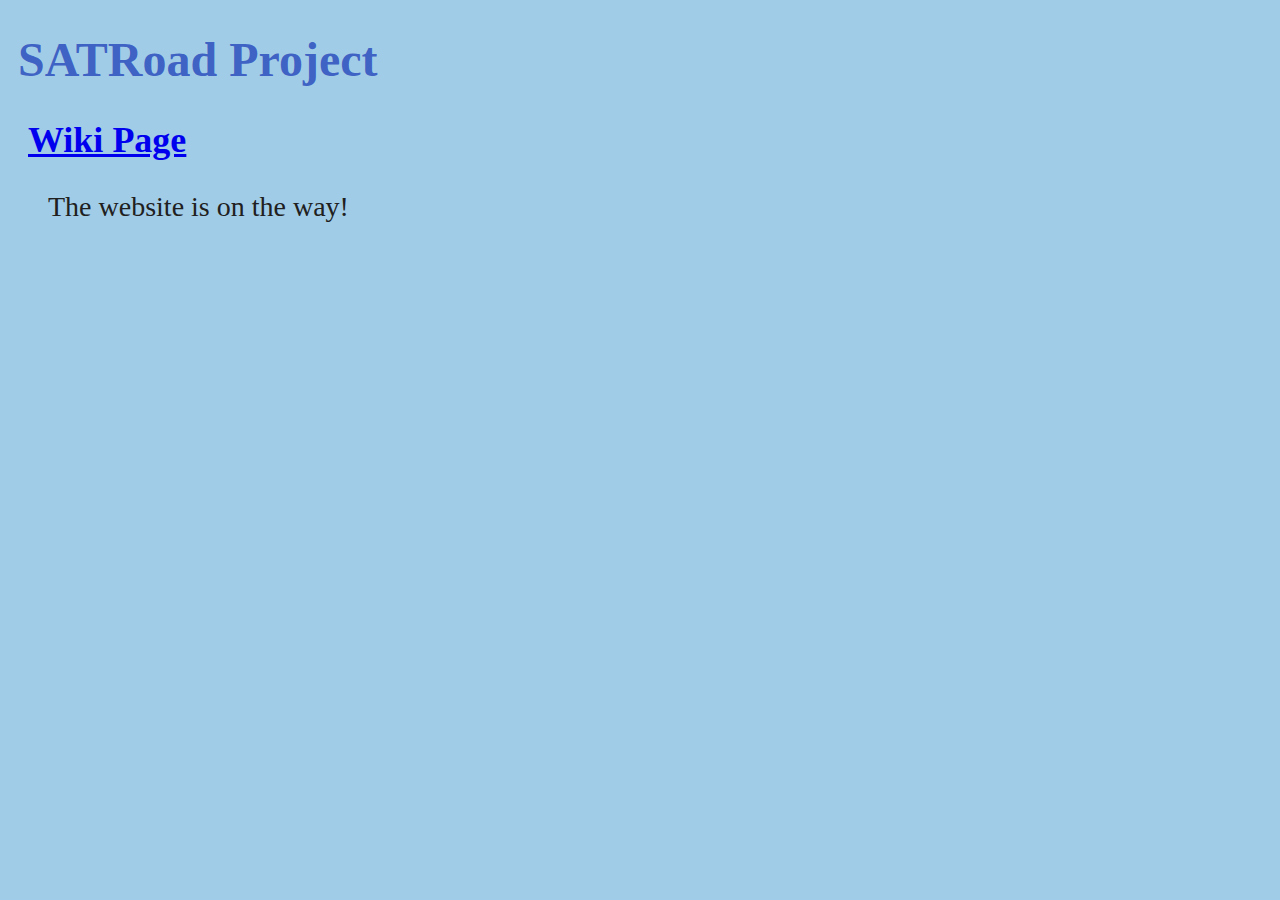
==== Index.html @ 612344d0 "Index.html created." ====
<!DOCTYPE html>
<html lang="en-US">

<head>
    <style>
    body {
        background-color: rgba(20, 128, 196, 0.4);
    }
    h1 {
        color: rgba(50, 84, 192, 0.90);
        font-size: 48px;
        margin-left: 10px;
    }
    h2 {
        color: rgba(50, 84, 192, 0.90);
        font-size: 36px;
        margin-left: 20px;
    }
    p {
        color: rgb(32, 32, 32);
        font-size: 28px;
        margin-left: 40px;
    }
    </style>
</head>

<body>
    <h1>SATRoad Project</h1>
    <h2>
        <a href="http://wiki.satroad.com">Wiki Page</a>
    </h2>
    <!-- <a href="http://smrl-aliyun-0x0001.oss-cn-qingdao.aliyuncs.com/Server_Structure.png">
        <img src="images/Server_Structure.png" width="800" alt="Server Structure">
    </a> -->
    <p> The website is on the way!</p>

</body>

</html>
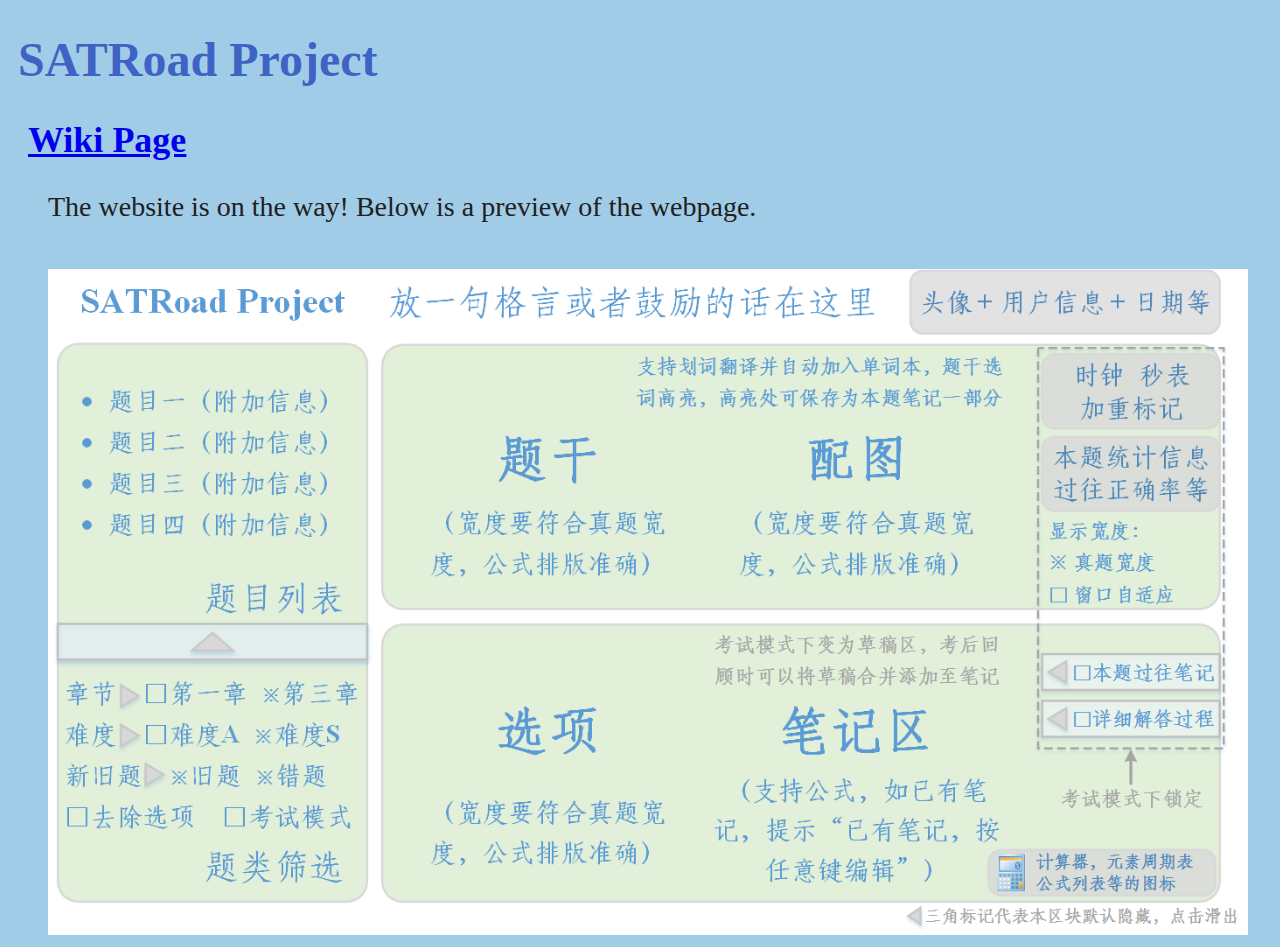
==== commit dcbed9a7: "Tags closed, color codes changed." ====
--- a/Index.html
+++ b/Index.html
@@ -1,39 +1,57 @@
 <!DOCTYPE html>
 <html lang="en-US">
+<head>
+    <title>Welcome to SATRoad</title>
+    <meta charset="UTF-8">
+    <style>
 
-<head>
-    <style>
     body {
         background-color: rgba(20, 128, 196, 0.4);
     }
+
     h1 {
+        /*background-color: rgba(100,100,10,0.5)*/
         color: rgba(50, 84, 192, 0.90);
         font-size: 48px;
         margin-left: 10px;
     }
+
     h2 {
+        /*background-color: rgba(100,100,10,0.5)*/
         color: rgba(50, 84, 192, 0.90);
         font-size: 36px;
         margin-left: 20px;
     }
+
     p {
-        color: rgb(32, 32, 32);
+        color: #202020;
         font-size: 28px;
+        margin-left: 40px;
+    }
+
+    img {
         margin-left: 40px;
     }
     </style>
 </head>
 
 <body>
+
     <h1>SATRoad Project</h1>
+
     <h2>
         <a href="http://wiki.satroad.com">Wiki Page</a>
     </h2>
+
     <!-- <a href="http://smrl-aliyun-0x0001.oss-cn-qingdao.aliyuncs.com/Server_Structure.png">
-        <img src="images/Server_Structure.png" width="800" alt="Server Structure">
+        <img src="images/Server_Structure.png" width="800" alt="Server Structure" />
     </a> -->
-    <p> The website is on the way!</p>
+
+    <p title="Our Progress"> The website is on the way! Below is a preview of the webpage.</p>
+
+    <br>
+
+    <img src="images/Webpage_View.png" alt="Webpage View" width="1200">
 
 </body>
-
 </html>
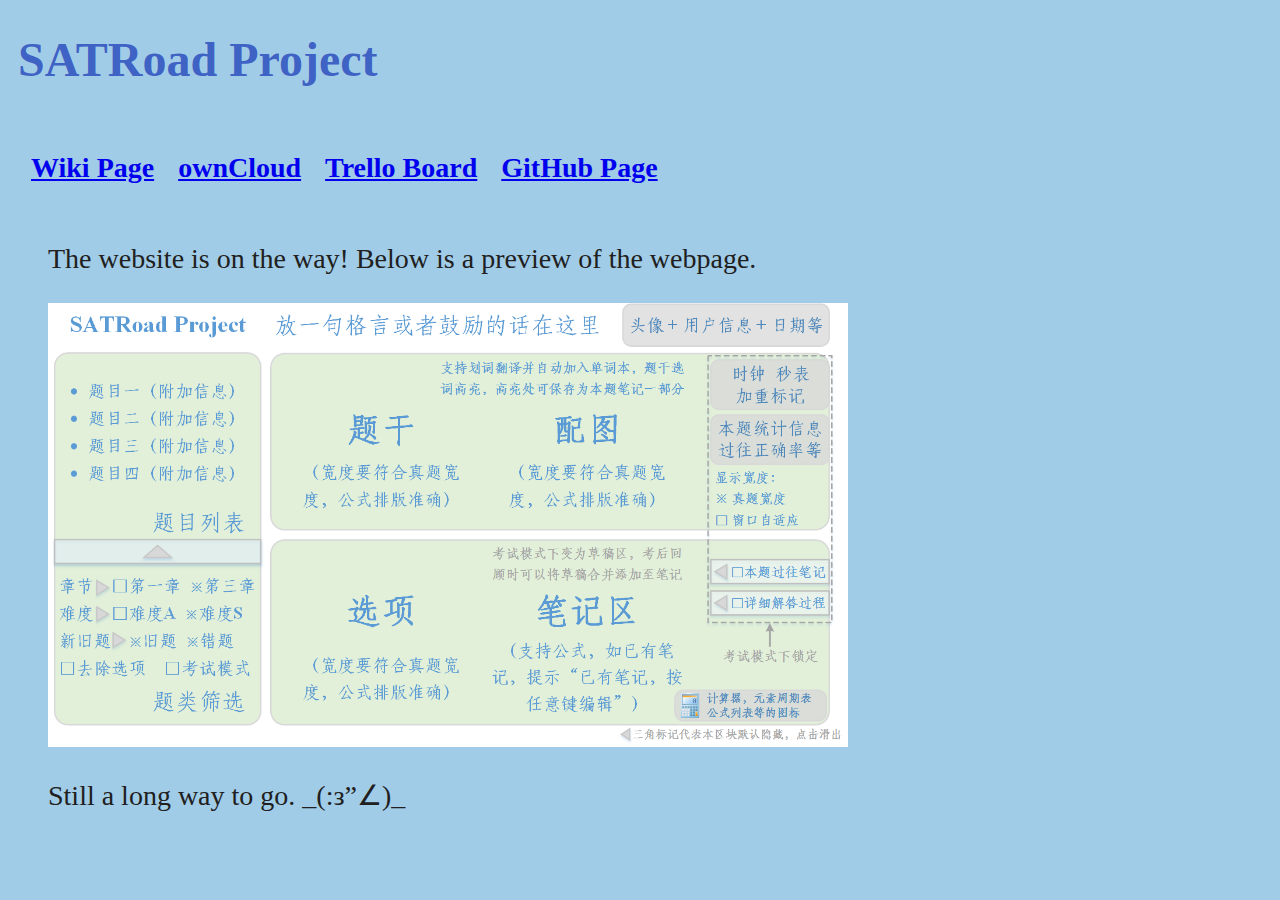
==== commit b9a8e95f: "Links to external resources added, using <table>." ====
--- a/Index.html
+++ b/Index.html
@@ -23,6 +23,13 @@
         margin-left: 20px;
     }
 
+    h3 {
+        /*background-color: rgba(100,100,10,0.5)*/
+        color: rgba(50, 84, 192, 0.90);
+        font-size: 28px;
+        margin-left: 20px;
+    }
+
     p {
         color: #202020;
         font-size: 28px;
@@ -36,22 +43,22 @@
 </head>
 
 <body>
-
-    <h1>SATRoad Project</h1>
-
-    <h2>
-        <a href="http://wiki.satroad.com">Wiki Page</a>
-    </h2>
-
-    <!-- <a href="http://smrl-aliyun-0x0001.oss-cn-qingdao.aliyuncs.com/Server_Structure.png">
-        <img src="images/Server_Structure.png" width="800" alt="Server Structure" />
-    </a> -->
+<table>
+    <tr>
+        <h1>SATRoad Project</h1>
+    </tr>
+    <tr>
+        <td><h3><a href="http://wiki.satroad.com">Wiki Page</a></h3></td>
+        <td><h3><a href="https://satroad.com/owncloud">ownCloud</a></h3></td>
+        <td><h3><a href="https://trello.com/b/fR2IezvX">Trello Board</a></h3></td>
+        <td><h3><a href="https://github.com/SATRoad">GitHub Page</a></h3></td>
+    </tr>
+</table>
 
     <p title="Our Progress"> The website is on the way! Below is a preview of the webpage.</p>
 
-    <br>
+    <img src="images/Webpage_View.png" alt="Webpage View" width="800">
 
-    <img src="images/Webpage_View.png" alt="Webpage View" width="1200">
-
+    <p> Still a long way to go. _(:з”∠)_</p>
 </body>
 </html>
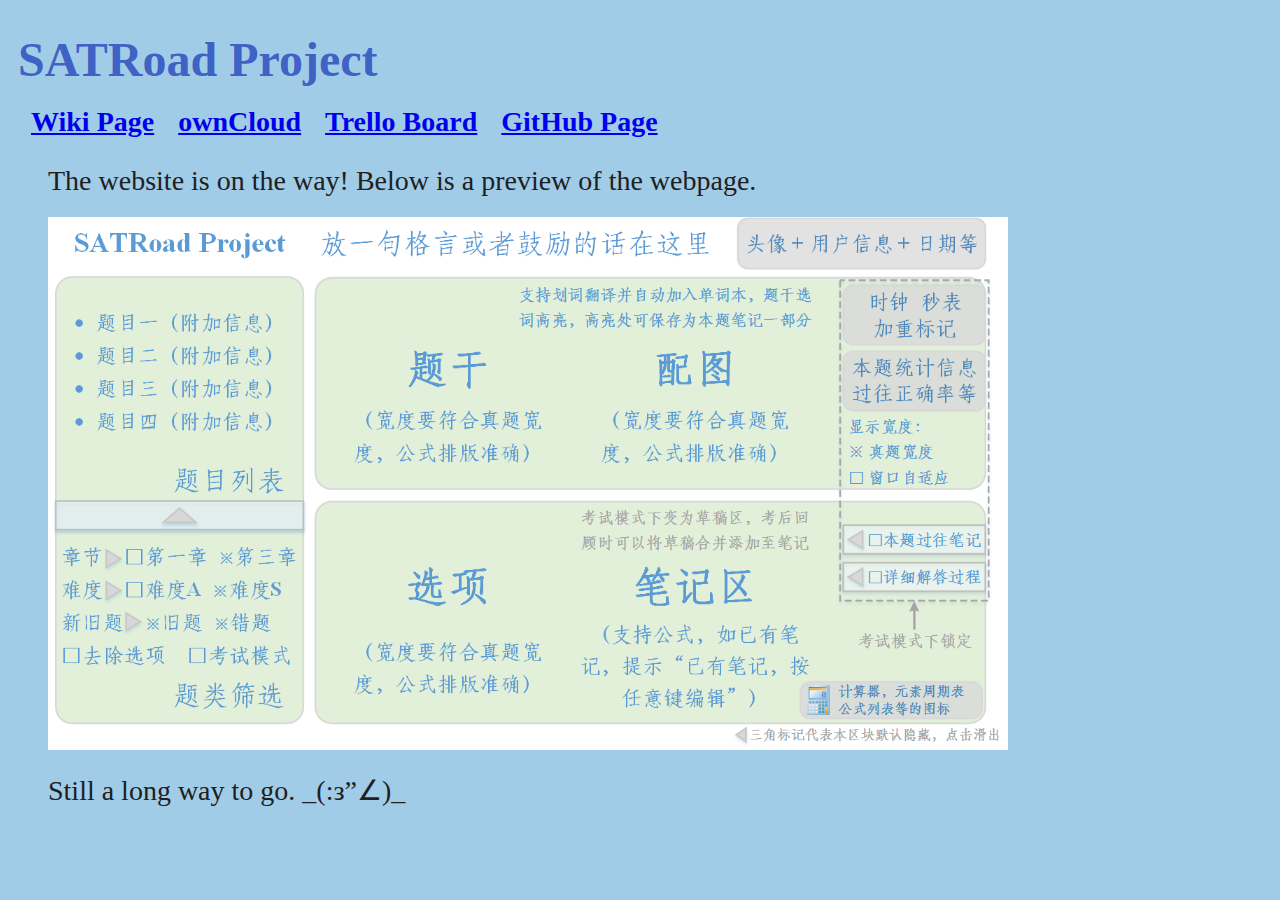
==== commit 7852be52: "Margin changed." ====
--- a/Index.html
+++ b/Index.html
@@ -14,6 +14,7 @@
         color: rgba(50, 84, 192, 0.90);
         font-size: 48px;
         margin-left: 10px;
+        margin-bottom: 10px;
     }
 
     h2 {
@@ -28,16 +29,25 @@
         color: rgba(50, 84, 192, 0.90);
         font-size: 28px;
         margin-left: 20px;
+        margin-top: 4px;
+        margin-bottom: 4px;
     }
 
     p {
         color: #202020;
         font-size: 28px;
         margin-left: 40px;
+        margin-top: 20px;
+        margin-bottom: 20px;
     }
 
     img {
         margin-left: 40px;
+    }
+
+    table {
+        margin-top: 10px;
+        margin-bottom: 10px;
     }
     </style>
 </head>
@@ -57,7 +67,7 @@
 
     <p title="Our Progress"> The website is on the way! Below is a preview of the webpage.</p>
 
-    <img src="images/Webpage_View.png" alt="Webpage View" width="800">
+    <img src="images/Webpage_View.png" alt="Webpage View" width="960">
 
     <p> Still a long way to go. _(:з”∠)_</p>
 </body>
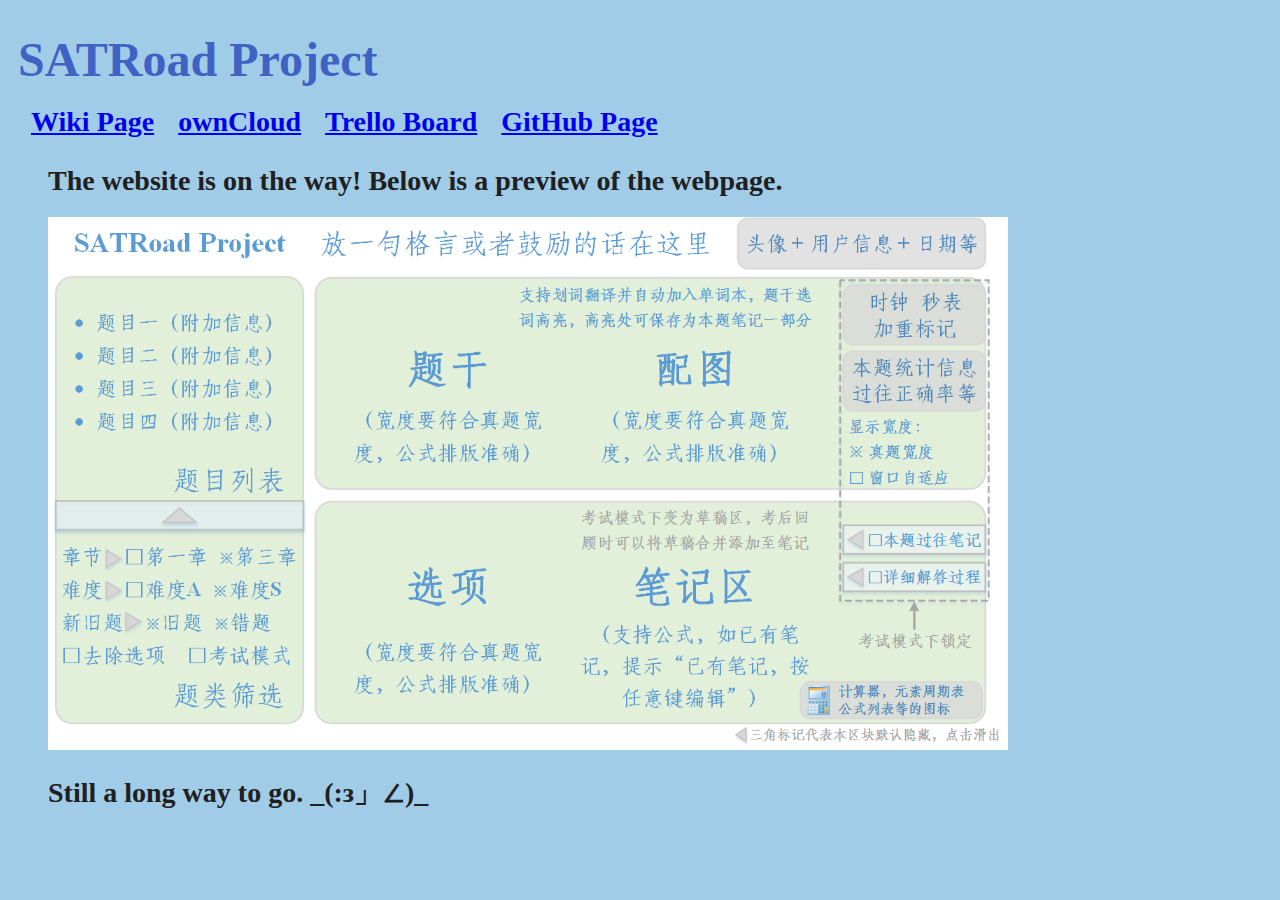
==== commit aed4d233: "External CSS file Added" ====
--- a/Index.html
+++ b/Index.html
@@ -3,53 +3,7 @@
 <head>
     <title>Welcome to SATRoad</title>
     <meta charset="UTF-8">
-    <style>
-
-    body {
-        background-color: rgba(20, 128, 196, 0.4);
-    }
-
-    h1 {
-        /*background-color: rgba(100,100,10,0.5)*/
-        color: rgba(50, 84, 192, 0.90);
-        font-size: 48px;
-        margin-left: 10px;
-        margin-bottom: 10px;
-    }
-
-    h2 {
-        /*background-color: rgba(100,100,10,0.5)*/
-        color: rgba(50, 84, 192, 0.90);
-        font-size: 36px;
-        margin-left: 20px;
-    }
-
-    h3 {
-        /*background-color: rgba(100,100,10,0.5)*/
-        color: rgba(50, 84, 192, 0.90);
-        font-size: 28px;
-        margin-left: 20px;
-        margin-top: 4px;
-        margin-bottom: 4px;
-    }
-
-    p {
-        color: #202020;
-        font-size: 28px;
-        margin-left: 40px;
-        margin-top: 20px;
-        margin-bottom: 20px;
-    }
-
-    img {
-        margin-left: 40px;
-    }
-
-    table {
-        margin-top: 10px;
-        margin-bottom: 10px;
-    }
-    </style>
+    <link rel="stylesheet" href="css/homepage.css" />
 </head>
 
 <body>
@@ -69,6 +23,7 @@
 
     <img src="images/Webpage_View.png" alt="Webpage View" width="960">
 
-    <p> Still a long way to go. _(:з”∠)_</p>
+    <p> Still a long way to go. _(:з」∠)_</p>
+
 </body>
 </html>
--- a/css/homepage.css
+++ b/css/homepage.css
@@ -0,0 +1,60 @@
+@charset "UTF-8";
+
+body {
+    background-color: rgba(20, 128, 196, 0.4);
+}
+
+h1 {
+    /*background-color: rgba(100,100,10,0.5)*/
+    color: rgba(50, 84, 192, 0.90);
+    font-family: Georgia, serif;
+    font-size: 48px;
+    margin-left: 10px;
+    margin-bottom: 10px;
+}
+
+h2 {
+    /*background-color: rgba(100,100,10,0.5)*/
+    color: rgba(50, 84, 192, 0.90);
+    font-size: 36px;
+    margin-left: 20px;
+}
+
+h3 {
+    /*background-color: rgba(100,100,10,0.5)*/
+    color: rgba(50, 84, 192, 0.90);
+    font-family: "Times New Roman", Times, serif;
+    font-size: 28px;
+    margin-left: 20px;
+    margin-top: 4px;
+    margin-bottom: 4px;
+}
+
+p {
+    color: #202020;
+    font-family: Garamond, Baskerville, 'Baskerville Old Face', 'Hoefler Text', 'Times New Roman', Times, serif;
+    font-size: 28px;
+    font-weight: bold;
+    margin-left: 40px;
+    margin-top: 20px;
+    margin-bottom: 20px;
+}
+
+blockquote {
+    color: #3f3f3f;
+    font-family: Garamond, Baskerville, 'Baskerville Old Face', 'Hoefler Text', 'Times New Roman', Times, serif;
+    font-size: 20px;
+    /*font-weight: bold;*/
+    margin-left: 40px;
+    margin-top: 20px;
+    margin-bottom: 20px;
+}
+
+img {
+    margin-left: 40px;
+}
+
+table {
+    margin-top: 10px;
+    margin-bottom: 10px;
+}
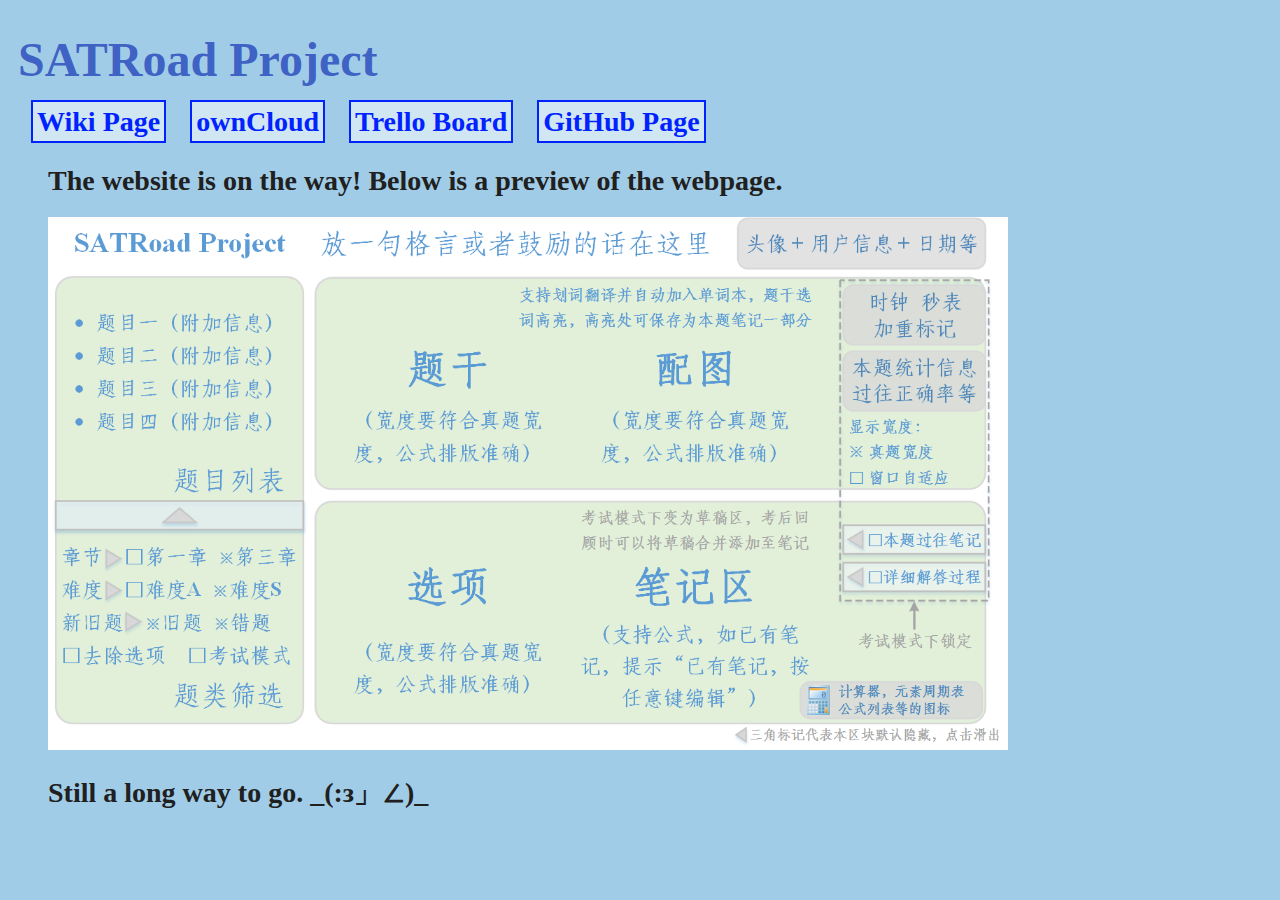
==== commit 6ad09cb1: "Link styles added." ====
--- a/Index.html
+++ b/Index.html
@@ -7,23 +7,23 @@
 </head>
 
 <body>
-<table>
+  <table>
     <tr>
         <h1>SATRoad Project</h1>
     </tr>
     <tr>
-        <td><h3><a href="http://wiki.satroad.com">Wiki Page</a></h3></td>
-        <td><h3><a href="https://satroad.com/owncloud">ownCloud</a></h3></td>
-        <td><h3><a href="https://trello.com/b/fR2IezvX">Trello Board</a></h3></td>
-        <td><h3><a href="https://github.com/SATRoad">GitHub Page</a></h3></td>
+        <td><h3><a class="title" href="http://wiki.satroad.com">Wiki Page</a></h3></td>
+        <td><h3><a class="title" href="https://satroad.com/owncloud">ownCloud</a></h3></td>
+        <td><h3><a class="title" href="https://trello.com/b/fR2IezvX">Trello Board</a></h3></td>
+        <td><h3><a class="title" href="https://github.com/SATRoad">GitHub Page</a></h3></td>
     </tr>
-</table>
+  </table>
 
-    <p title="Our Progress"> The website is on the way! Below is a preview of the webpage.</p>
+  <p title="Our Progress"> The website is on the way! Below is a preview of the webpage.</p>
 
-    <img src="images/Webpage_View.png" alt="Webpage View" width="960">
+  <img src="images/Webpage_View.png" alt="Webpage View" width="960" />
 
-    <p> Still a long way to go. _(:з」∠)_</p>
+  <p> Still a long way to go. _(:з」∠)_</p>
 
 </body>
 </html>
--- a/css/homepage.css
+++ b/css/homepage.css
@@ -40,6 +40,42 @@
     margin-bottom: 20px;
 }
 
+a.title:link{
+  color: #0022ff;
+  background-color: rgba(255, 255, 255, 0.50);
+  text-decoration:none;
+  padding: 4px;
+  border: 2px solid #0022ff;
+  /*margin: 0px;*/
+}
+
+a.title:visited{
+  color: #0022ff;
+  background-color: transparent;
+  text-decoration:none;
+  padding: 4px;
+  border: 2px solid #0022ff;
+  /*margin: 0px;*/
+}
+
+a.title:hover{
+  color: #7700ff;
+  background-color: rgba(255, 255, 255, 0.60);
+  text-decoration:none;
+  padding: 4px;
+  border: 2px solid #7700ff;
+  /*margin: 0px;*/
+}
+
+a.title:active{
+  color: #7700ff;
+  background-color: rgba(255, 255, 255, 0.60);
+  text-decoration:none;
+  padding: 4px;
+  border: 2px solid #7700ff;
+  /*margin: 0px;*/
+}
+
 blockquote {
     color: #3f3f3f;
     font-family: Garamond, Baskerville, 'Baskerville Old Face', 'Hoefler Text', 'Times New Roman', Times, serif;
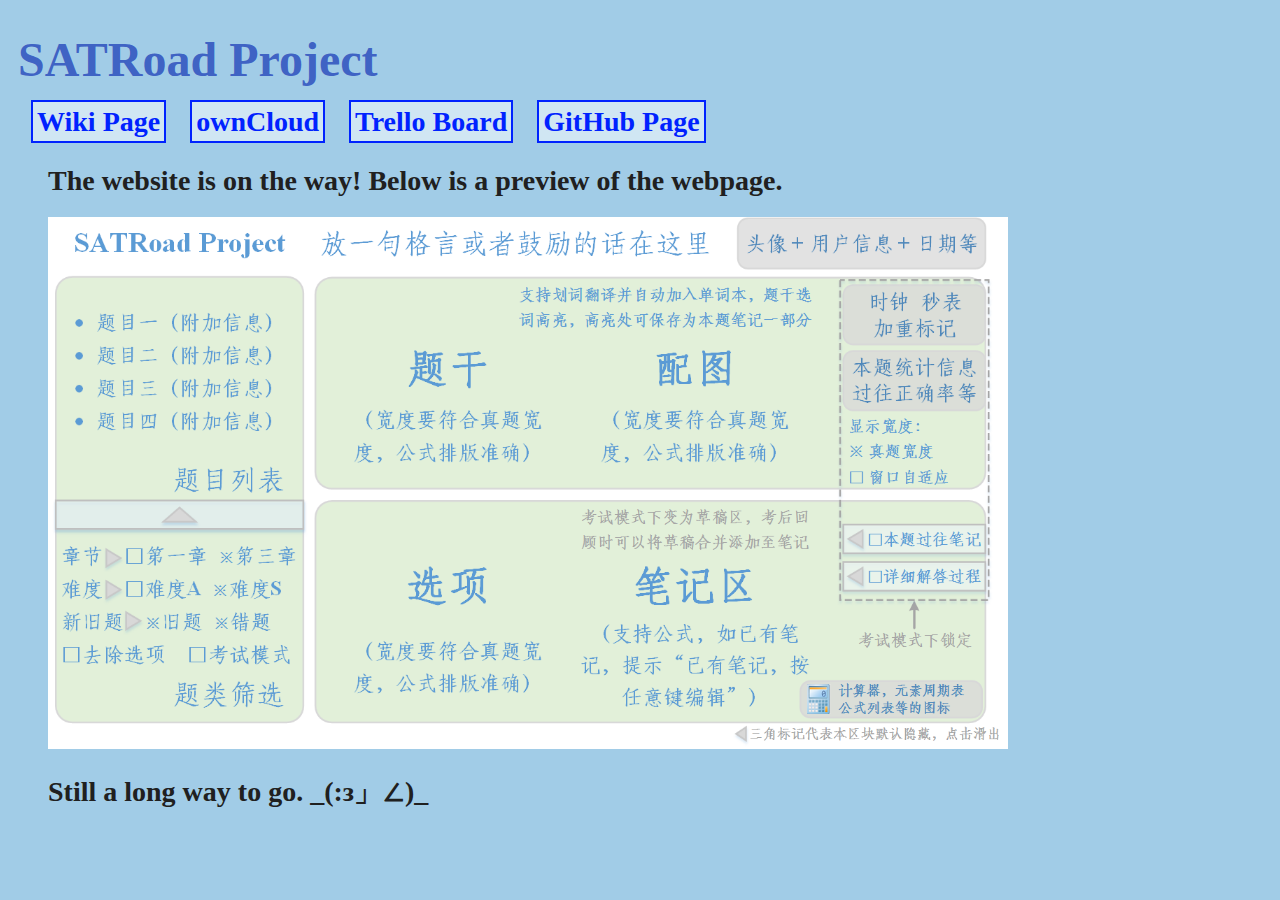
==== commit 3cfa2faf: "image sized added" ====
--- a/Index.html
+++ b/Index.html
@@ -21,7 +21,7 @@
 
   <p title="Our Progress"> The website is on the way! Below is a preview of the webpage.</p>
 
-  <img src="images/Webpage_View.png" alt="Webpage View" width="960" />
+  <img id="Webpage_View" src="images/Webpage_View.png" alt="Webpage View" title="Webpage View" width="960" height="532"/>
 
   <p> Still a long way to go. _(:з」∠)_</p>
 
--- a/css/homepage.css
+++ b/css/homepage.css
@@ -40,41 +40,22 @@
     margin-bottom: 20px;
 }
 
-a.title:link{
+a.title{
+  /*margin: 0px;*/
   color: #0022ff;
-  background-color: rgba(255, 255, 255, 0.50);
   text-decoration:none;
   padding: 4px;
   border: 2px solid #0022ff;
-  /*margin: 0px;*/
 }
 
-a.title:visited{
-  color: #0022ff;
-  background-color: transparent;
-  text-decoration:none;
-  padding: 4px;
-  border: 2px solid #0022ff;
-  /*margin: 0px;*/
+a.title:link, a.title:visited{
+  background-color: rgba(255, 255, 255, 0.50);
 }
 
-a.title:hover{
-  color: #7700ff;
-  background-color: rgba(255, 255, 255, 0.60);
-  text-decoration:none;
-  padding: 4px;
-  border: 2px solid #7700ff;
-  /*margin: 0px;*/
+a.title:hover, a.title:active{
+  background-color: rgba(255, 255, 255, 0.65);
 }
 
-a.title:active{
-  color: #7700ff;
-  background-color: rgba(255, 255, 255, 0.60);
-  text-decoration:none;
-  padding: 4px;
-  border: 2px solid #7700ff;
-  /*margin: 0px;*/
-}
 
 blockquote {
     color: #3f3f3f;
